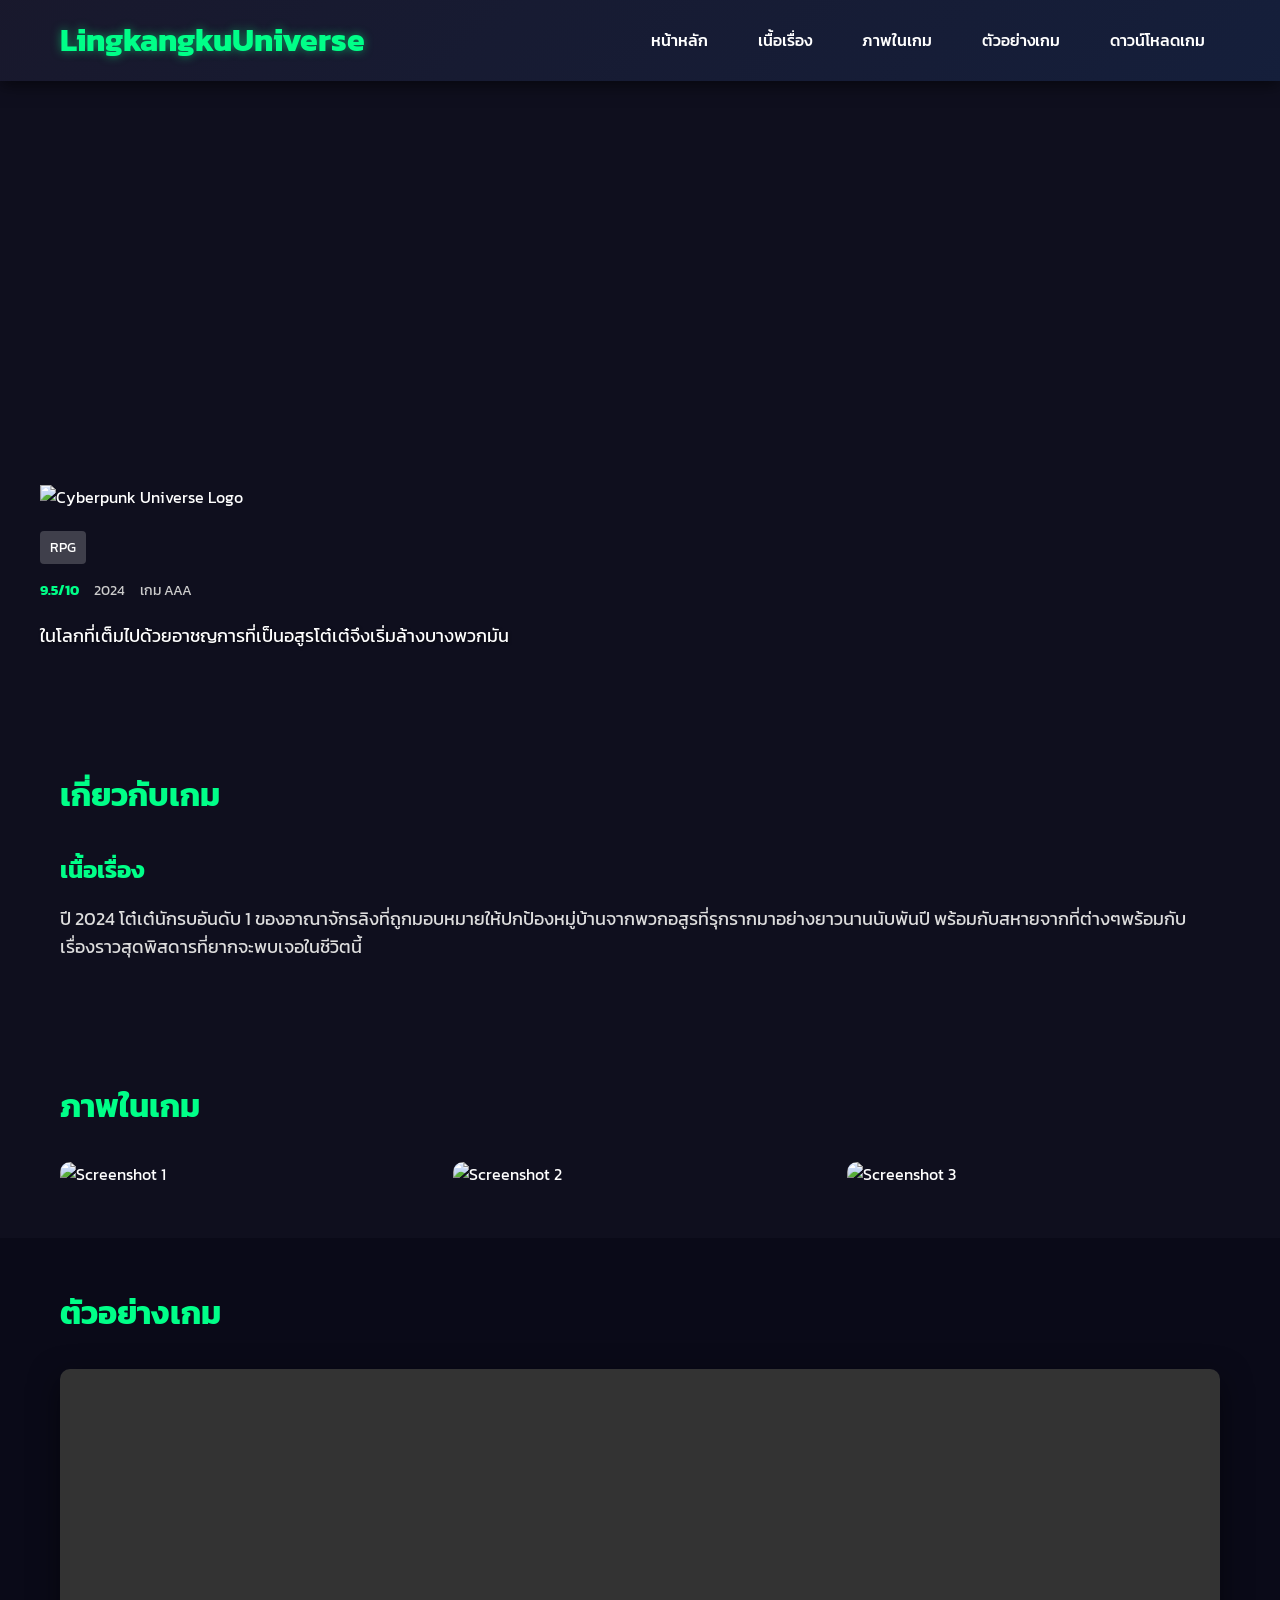
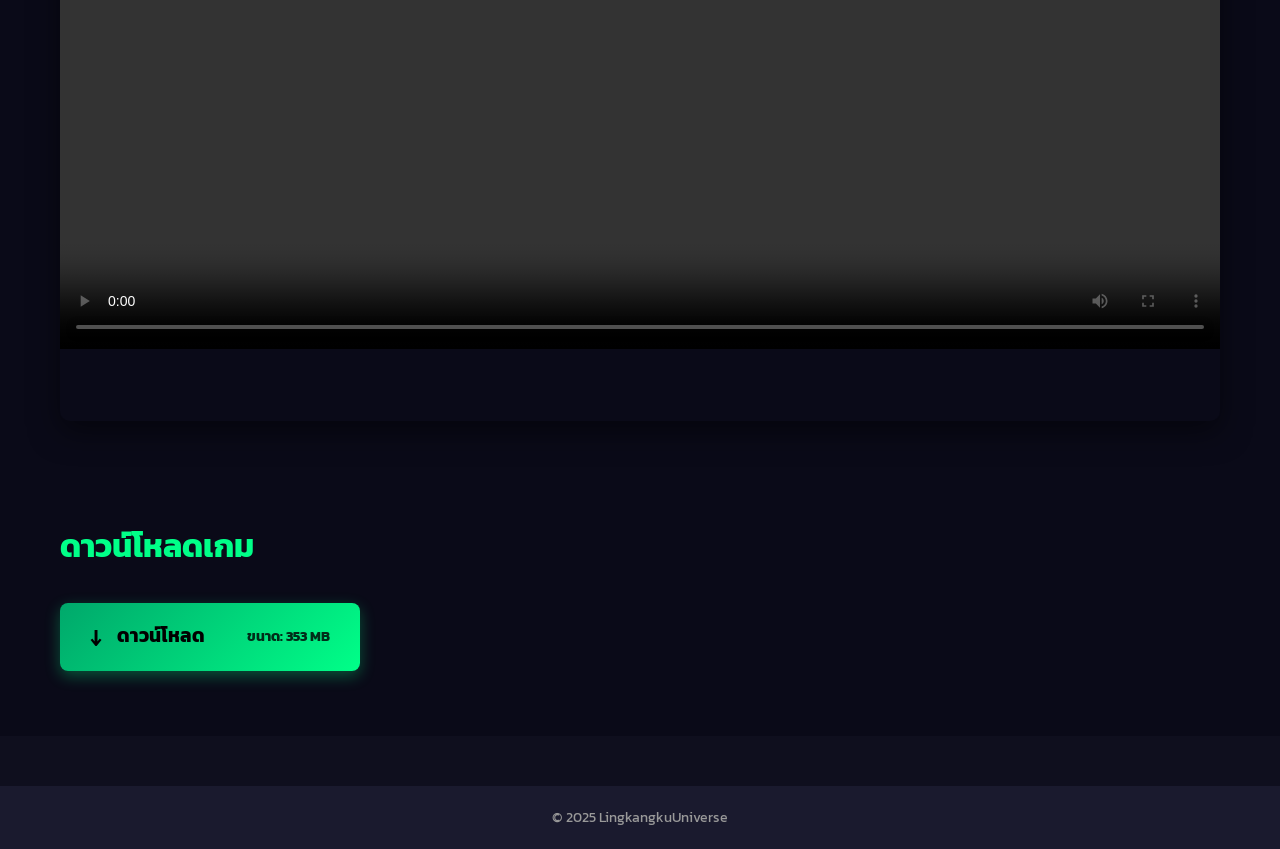
==== towtae_the_sorcerer_adventure.html @ de67dcc3 "Add files via upload" ====
<!DOCTYPE html>
<html lang="th">
<head>
    <meta charset="UTF-8">
    <meta name="viewport" content="width=device-width, initial-scale=1.0">
    <title>Towtae The Sorcerer Adventure</title>
    <link href="https://cdnjs.cloudflare.com/ajax/libs/aos/2.3.4/aos.css" rel="stylesheet">
    <link href="https://fonts.googleapis.com/css2?family=Kanit:wght@300;400;500;700&display=swap" rel="stylesheet">
    <link rel="icon" href="img/Ling.png">
    <link rel="stylesheet" type="text/css" href="game.css">
</head>
<body>
    <header id="header">
        <div class="container">
            <div class="header-content">
                <div class="logo">LingkangkuUniverse</div>
                <nav>
                    <ul>
                        <li><a href="LingkangkuUniverse.html">หน้าหลัก</a></li>
                        <li><a href="#เนื้อเรื่อง">เนื้อเรื่อง</a></li>
                        <li><a href="#ภาพในเกม">ภาพในเกม</a></li>
                        <li><a href="#ตัวอย่างเกม">ตัวอย่างเกม</a></li>
                        <li><a href="#ดาวน์โหลดเกม">ดาวน์โหลดเกม</a></li>
                    </ul>
                </nav>
            </div>
        </div>
    </header>
    
    <section class="hero-banner">
        <div class="containers">
            <div class="hero-content" data-aos="fade-right">
                <img src="img/Towtae_logo.png" alt="Cyberpunk Universe Logo" class="game-logo">
                <div class="game-tags">
                    <span class="game-tag">RPG</span>
                </div>
                <div class="game-meta">
                    <span class="rating">9.5/10</span>
                    <span class="year">2024</span>
                    <span class="category">เกม AAA</span>
                </div>
                <p class="game-description">
                    ในโลกที่เต็มไปด้วยอาชญการที่เป็นอสูรโต๋เต๋จึงเริ่มล้างบางพวกมัน
                </p>
            </div>
        </div>
    </section>
    
    <section class="content-section">
        <div class="container">
            <h2 class="section-title" data-aos="fade-up" id="เนื้อเรื่อง">เกี่ยวกับเกม</h2>
            <div class="about-game">
                <div class="about-text" data-aos="fade-right">
                    <h3>เนื้อเรื่อง</h3>
                    <p>
                        ปี 2024 โต๋เต๋นักรบอันดับ 1 ของอาณาจักรลิงที่ถูกมอบหมายให้ปกป้องหมู่บ้านจากพวกอสูรที่รุกรากมาอย่างยาวนานนับพันปี พร้อมกับสหายจากที่ต่างๆพร้อมกับเรื่องราวสุดพิสดารที่ยากจะพบเจอในชีวิตนี้
                    </p>
                </div>
            </div>
        </div>
    </section>

    <section class="content-section">
        <div class="container">
            <h2 class="section-title" data-aos="fade-up" id="ภาพในเกม" >ภาพในเกม</h2>
            <div class="screenshots-grid">
                <div class="screenshot-item" data-aos="zoom-in">
                    <img src="imggame/tsimg1.png" alt="Screenshot 1">
                </div>
                <div class="screenshot-item" data-aos="zoom-in" data-aos-delay="200">
                    <img src="imggame/tsimg2.png" alt="Screenshot 2">
                </div>
                <div class="screenshot-item" data-aos="zoom-in" data-aos-delay="300">
                    <img src="imggame/tsimg3.jpg" alt="Screenshot 3">
                </div>
            </div>
        </div>
    </section>
    
    
    <!-- Video Section -->
    <section class="content-section video-section">
        <div class="container">
            <h2 class="section-title" data-aos="fade-up" id="ตัวอย่างเกม">ตัวอย่างเกม</h2>
            <div class="video-content" data-aos="fade-up">
                <video controls width="100%">
                    <source src="imggame/towtae_the_sorceror_adventure_trailer.mp4" type="video/mp4">
                </video>
            </div>
        </div>
    </section>
    
    <div class="download-section">
        <div class="container">
            <div class="download-container">
                <h2 class="section-title" data-aos="fade-up" id="ดาวน์โหลดเกม">ดาวน์โหลดเกม</h2>
                <div class="download-buttons" data-aos="fade-up">
                    <a href="#" class="download-button" id="downloadButton">
                        <span class="download-icon">↓</span>
                        <span class="download-text">ดาวน์โหลด</span>
                        <span class="download-info">ขนาด: 353 MB</span>
                    </a>
                </div>
            </div>
        </div>
    </div>

    <footer>
        <div class="container">
            <div class="copyright">
                &copy; 2025 LingkangkuUniverse
            </div>
        </div>
    </footer>

    <!-- Scripts -->
    <script src="https://cdnjs.cloudflare.com/ajax/libs/aos/2.3.4/aos.js"></script>
    <script>
        // Initialize AOS
        document.addEventListener('DOMContentLoaded', function() {
            AOS.init({
                once: true,
                duration: 800,
                easing: 'ease-out-cubic'
            });
            
            // Add scroll effect to header
            const header = document.getElementById('header');
            window.addEventListener('scroll', function() {
                if (window.scrollY > 100) {
                    header.classList.add('scrolled');
                } else {
                    header.classList.remove('scrolled');
                }
            });
            
            // Add click event to video placeholder
            const videoPlaceholder = document.querySelector('.video-placeholder');
            if (videoPlaceholder) {
                videoPlaceholder.addEventListener('click', function() {
                    alert('เปิดวิดีโอตัวอย่างเกม (ในเว็บไซต์จริงจะเปิดวิดีโอ)');
                });
            }
        });

        document.addEventListener('DOMContentLoaded', function() {
    const downloadButton = document.getElementById('downloadButton');
    if (downloadButton) {
        downloadButton.addEventListener('click', function(e) {
            e.preventDefault();
            // สร้าง mock download สำหรับการทดสอบ
            const link = document.createElement('a');
            link.href = 'filegame/Towtae Adventure.rar';
            link.download = 'filegame/Towtae Adventure.rar';
            document.body.appendChild(link);
            link.click();
            document.body.removeChild(link);
            
        });
    }
});
    </script>
</body>
</html>
---- game.css ----
* {
        margin: 0;
        padding: 0;
        box-sizing: border-box;
        
    }

    body {
        font-family: 'Kanit', sans-serif;
        background-color: #0f0f1e;
        color: #ffffff;
        line-height: 1.6;
    }

    header {
        background: linear-gradient(135deg, rgba(26, 26, 46, 0.9) 0%, rgba(22, 33, 62, 0.9) 100%);
        padding: 15px 0;
        box-shadow: 0 5px 15px rgba(0, 0, 0, 0.5);
        position: fixed;
        width: 100%;
        top: 0;
        z-index: 1000;
        transition: background 0.3s;
    }

    header.scrolled {
        background: rgba(10, 10, 20, 0.95);
    }
    .container {
        max-width: 1200px;
        margin: 0 auto;
        padding: 0 20px;
    }

    .containers {
        max-width: 1400px;
        margin: 0 ;
        padding: 0 20px;
    }

    .header-content {
        display: flex;
        justify-content: space-between;
        align-items: center;
    }

    .logo {
        font-size: 2rem;
        font-weight: bold;
        color: #00ff88;
        text-shadow: 0 0 10px rgba(0, 255, 136, 0.5);
    }

    nav ul {
        display: flex;
        list-style: none;
    }

    nav ul li {
        margin-left: 20px;
    }

    nav ul li a {
        color: #ffffff;
        text-decoration: none;
        font-weight: 500;
        transition: color 0.3s;
        padding: 10px 15px;
        border-radius: 5px;
    }

    nav ul li a:hover {
        color: #00ff88;
        background-color: rgba(0, 255, 136, 0.1);
    }

    .hero-banner {
        height: 80vh;
        position: relative;
        background: linear-gradient(to top, #0f0f1e, transparent 150%), 
                    url('img/Towtae_bg.png') no-repeat center center/cover;
        display: flex;
        align-items: flex-end;
        padding-bottom: 50px;
    }

    .hero-content {
        max-width: 150%;
        padding: 0 20px;
        position: relative;
        z-index: 2;
        margin-left: 0; /* เพิ่มเพื่อให้แน่ใจว่าอยู่ชิดซ้าย */
    }

    .game-logo {
        max-width: 400px;
        margin-bottom: 20px;
    }

    .game-tags {
        display: flex;
        margin-bottom: 15px;
    }

    .game-tag {
        background-color: rgba(255, 255, 255, 0.2);
        padding: 5px 10px;
        border-radius: 4px;
        margin-right: 10px;
        font-size: 0.9rem;
    }

    .game-description {
        font-size: 1.1rem;
        margin-bottom: 20px;
        text-shadow: 1px 1px 3px rgba(0, 0, 0, 0.5);
    }

    .game-meta {
        display: flex;
        align-items: center;
        margin-bottom: 20px;
        font-size: 0.9rem;
    }

    .game-meta span {
        margin-right: 15px;
    }

    .game-meta .rating {
        color: #00ff88;
        font-weight: bold;
    }

    .game-meta .year {
        color: #cccccc;
    }

    .game-meta .category {
        color: #cccccc;
    }

    /* Content Sections */
    .content-section {
        padding: 50px 0;
    }

    .section-title {
        font-size: 2rem;
        margin-bottom: 30px;
        color: #00ff88;
    }

    /* Video Section */
    .video-section {
        background-color: #0a0a18;
    }

    .video-content {
        position: relative;
        padding-bottom: 56.25%; /* 16:9 ratio */
        height: 0;
        overflow: hidden;
        border-radius: 10px;
        box-shadow: 0 10px 30px rgba(0, 0, 0, 0.5);
    }

    .video-placeholder {
        position: absolute;
        top: 0;
        left: 0;
        width: 100%;
        height: 100%;
        background-color: #000;
        display: flex;
        align-items: center;
        justify-content: center;
        flex-direction: column;
    }

    .play-icon {
        width: 80px;
        height: 80px;
        background-color: rgba(0, 255, 136, 0.8);
        border-radius: 50%;
        display: flex;
        align-items: center;
        justify-content: center;
        margin-bottom: 15px;
        cursor: pointer;
        transition: transform 0.3s, background-color 0.3s;
    }

    .play-icon:hover {
        transform: scale(1.1);
        background-color: rgba(0, 255, 136, 1);
    }

    .play-icon::after {
        content: "";
        width: 0;
        height: 0;
        border-top: 15px solid transparent;
        border-left: 25px solid #000;
        border-bottom: 15px solid transparent;
        margin-left: 5px;
    }

    /* Screenshots Section */
    .screenshots-grid {
        display: grid;
        grid-template-columns: repeat(auto-fill, minmax(300px, 1fr));
        gap: 20px;
    }

    .screenshot-item {
        position: relative;
        overflow: hidden;
        border-radius: 10px;
        cursor: pointer;
        transition: transform 0.3s;
    }

    .screenshot-item:hover {
        transform: scale(1.03);
    }

    .screenshot-item img {
        width: 100%;
        height: 100%;
        object-fit: cover;
    }

    /* About Section */
    .about-game {
        display: grid;
        grid-template-columns: 1fr;
        gap: 50px;
        align-items: flex-start; /* เปลี่ยนจาก center เพื่อให้อยู่ด้านบนซ้าย */
    }

    .about-text {
        font-size: 1.1rem;
        color: #dddddd;
    }

    .about-text p {
        margin-bottom: 20px;
    }

    .about-text h3 {
        color: #00ff88;
        margin-bottom: 15px;
        font-size: 1.5rem;
    }

    /* Footer */
    footer {
        background: #1a1a2e;
        padding: 20px 0;
        text-align: center;
        margin-top: 50px;
    }

    .copyright {
        color: #999999;
        font-size: 0.9rem;
    }

    /* Responsive */
    @media (max-width: 992px) {
        .hero-content {
            margin-left: 0;
        }
    }

    @media (max-width: 768px) {
        .hero-content {
            max-width: 100%;
        }
        
        .game-logo {
            max-width: 300px;
        }
        
        .header-content {
            flex-direction: column;
            align-items: flex-start;
        }
        
        nav ul {
            margin-top: 15px;
        }
        
        nav ul li {
            margin: 0 10px;
        }
    }
    .download-section {
    padding: 50px 0;
    background-color: #0a0a18;
    }

    .download-container {
    text-align: left;
    }

    .download-buttons {
    display: flex;
    flex-direction: column;
    }

    .download-button {
    display: flex;
    align-items: center;
    background: linear-gradient(135deg, #00a86b, #00ff88);
    color: #000;
    text-decoration: none;
    padding: 15px 30px;
    border-radius: 8px;
    font-weight: 700;
    margin-bottom: 15px;
    max-width: 300px;
    transition: transform 0.3s, box-shadow 0.3s;
    box-shadow: 0 5px 15px rgba(0, 255, 136, 0.3);
    }

    .download-button:hover {
    transform: translateY(-5px);
    box-shadow: 0 8px 20px rgba(0, 255, 136, 0.5);
    }

    .download-icon {
    font-size: 1.5rem;
    margin-right: 15px;
    }

    .download-text {
    font-size: 1.2rem;
    }

    .download-info {
    margin-left: auto;
    font-size: 0.9rem;
    opacity: 0.8;
    }

    @media (max-width: 768px) {
    .download-button {
    width: 100%;
    max-width: none;
    }
    }
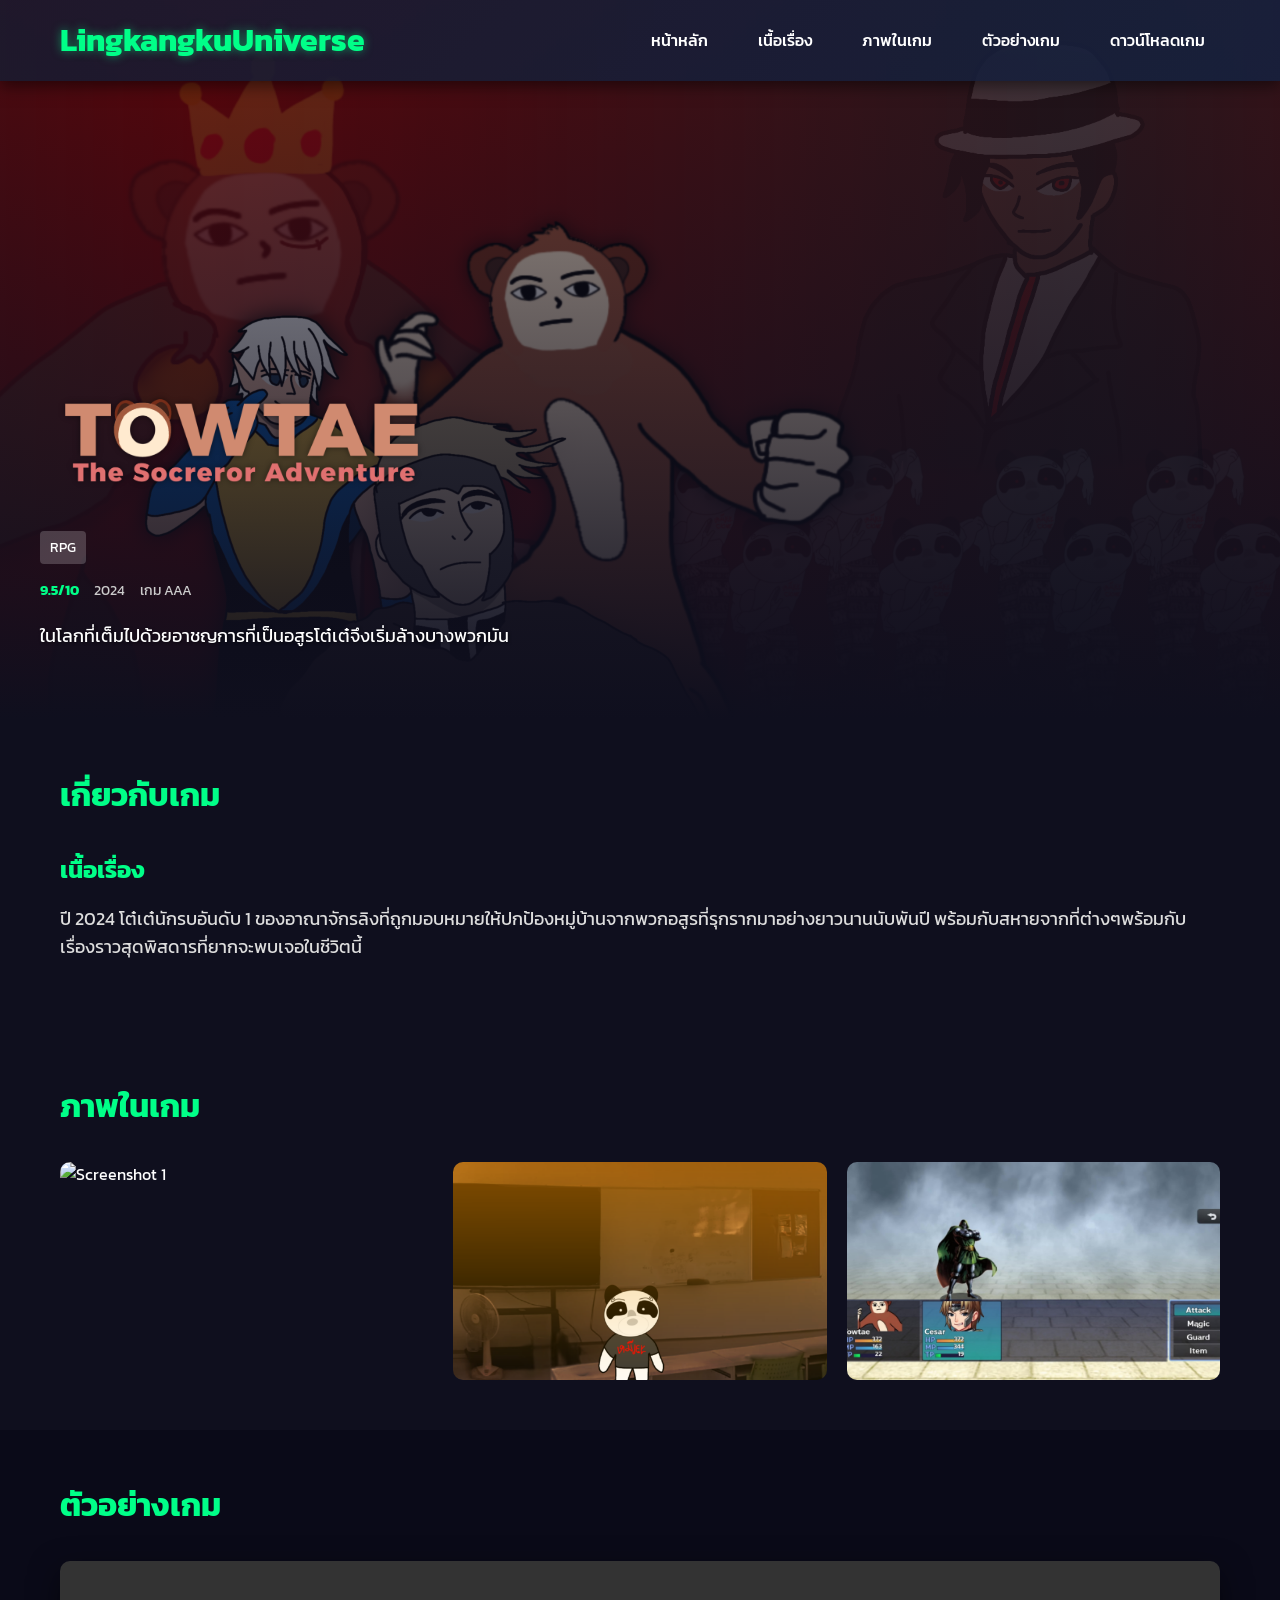
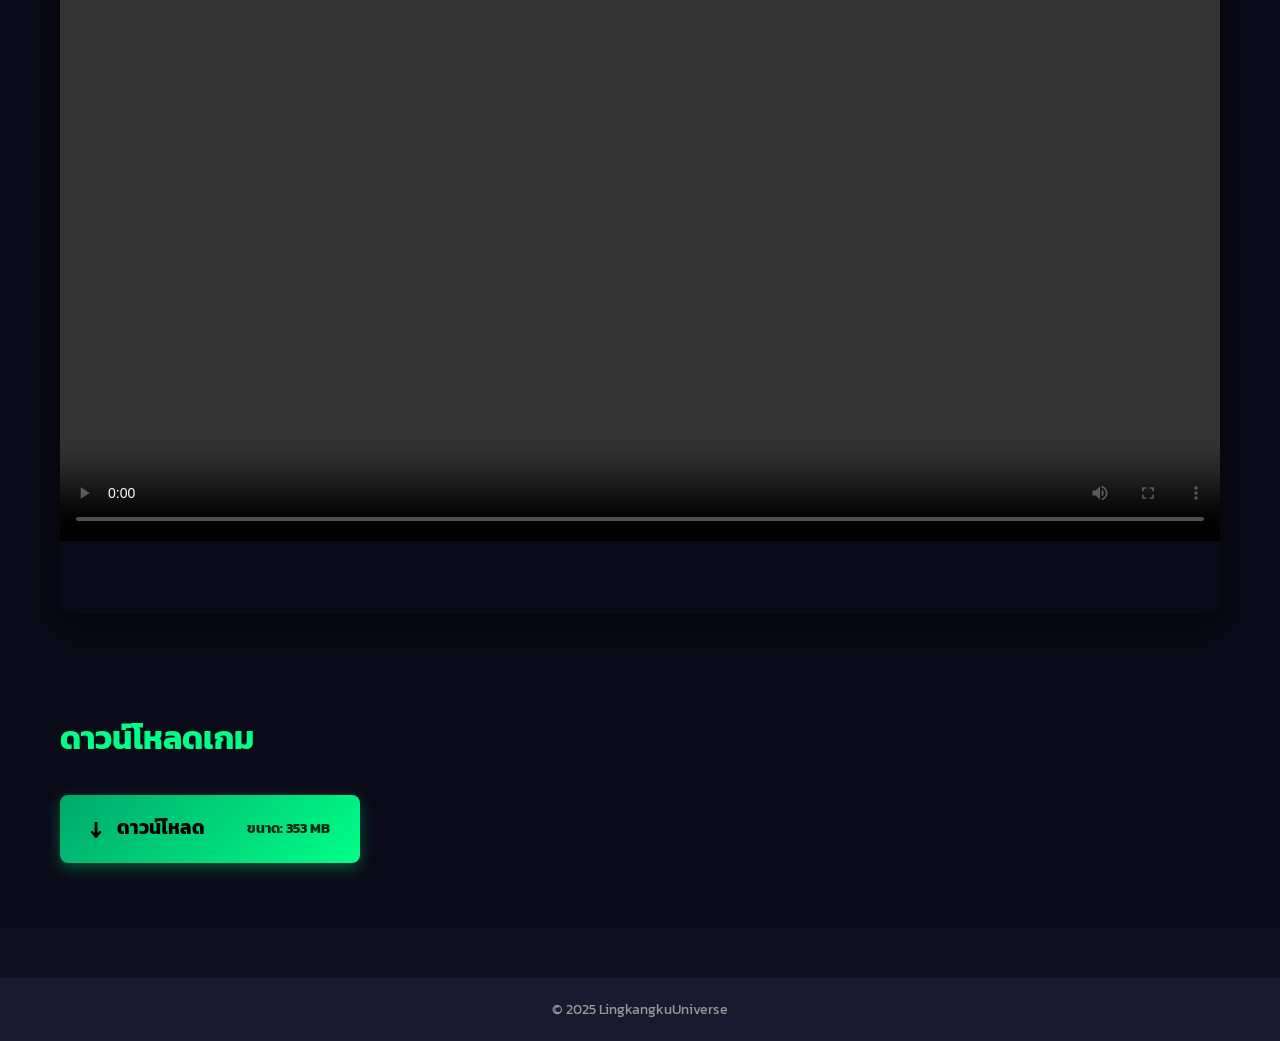
==== commit 5f7af580: "Update towtae_the_sorcerer_adventure.html" ====
--- a/towtae_the_sorcerer_adventure.html
+++ b/towtae_the_sorcerer_adventure.html
@@ -95,9 +95,9 @@
             <div class="download-container">
                 <h2 class="section-title" data-aos="fade-up" id="ดาวน์โหลดเกม">ดาวน์โหลดเกม</h2>
                 <div class="download-buttons" data-aos="fade-up">
-                    <a href="#" class="download-button" id="downloadButton">
+                    <a href="https://drive.google.com/file/d/1ZqnCJcYgiQYdSjtzPv7r4JJsrqfTE6r5/view?usp=sharing" class="download-button" id="downloadButton">
                         <span class="download-icon">↓</span>
-                        <span class="download-text">ดาวน์โหลด</span>
+                        <span class="download-text ">ดาวน์โหลด</span>
                         <span class="download-info">ขนาด: 353 MB</span>
                     </a>
                 </div>
@@ -133,32 +133,10 @@
                     header.classList.remove('scrolled');
                 }
             });
-            
-            // Add click event to video placeholder
-            const videoPlaceholder = document.querySelector('.video-placeholder');
-            if (videoPlaceholder) {
-                videoPlaceholder.addEventListener('click', function() {
-                    alert('เปิดวิดีโอตัวอย่างเกม (ในเว็บไซต์จริงจะเปิดวิดีโอ)');
-                });
-            }
+        
         });
 
-        document.addEventListener('DOMContentLoaded', function() {
-    const downloadButton = document.getElementById('downloadButton');
-    if (downloadButton) {
-        downloadButton.addEventListener('click', function(e) {
-            e.preventDefault();
-            // สร้าง mock download สำหรับการทดสอบ
-            const link = document.createElement('a');
-            link.href = 'filegame/Towtae Adventure.rar';
-            link.download = 'filegame/Towtae Adventure.rar';
-            document.body.appendChild(link);
-            link.click();
-            document.body.removeChild(link);
-            
-        });
-    }
-});
     </script>
 </body>
 </html>
+
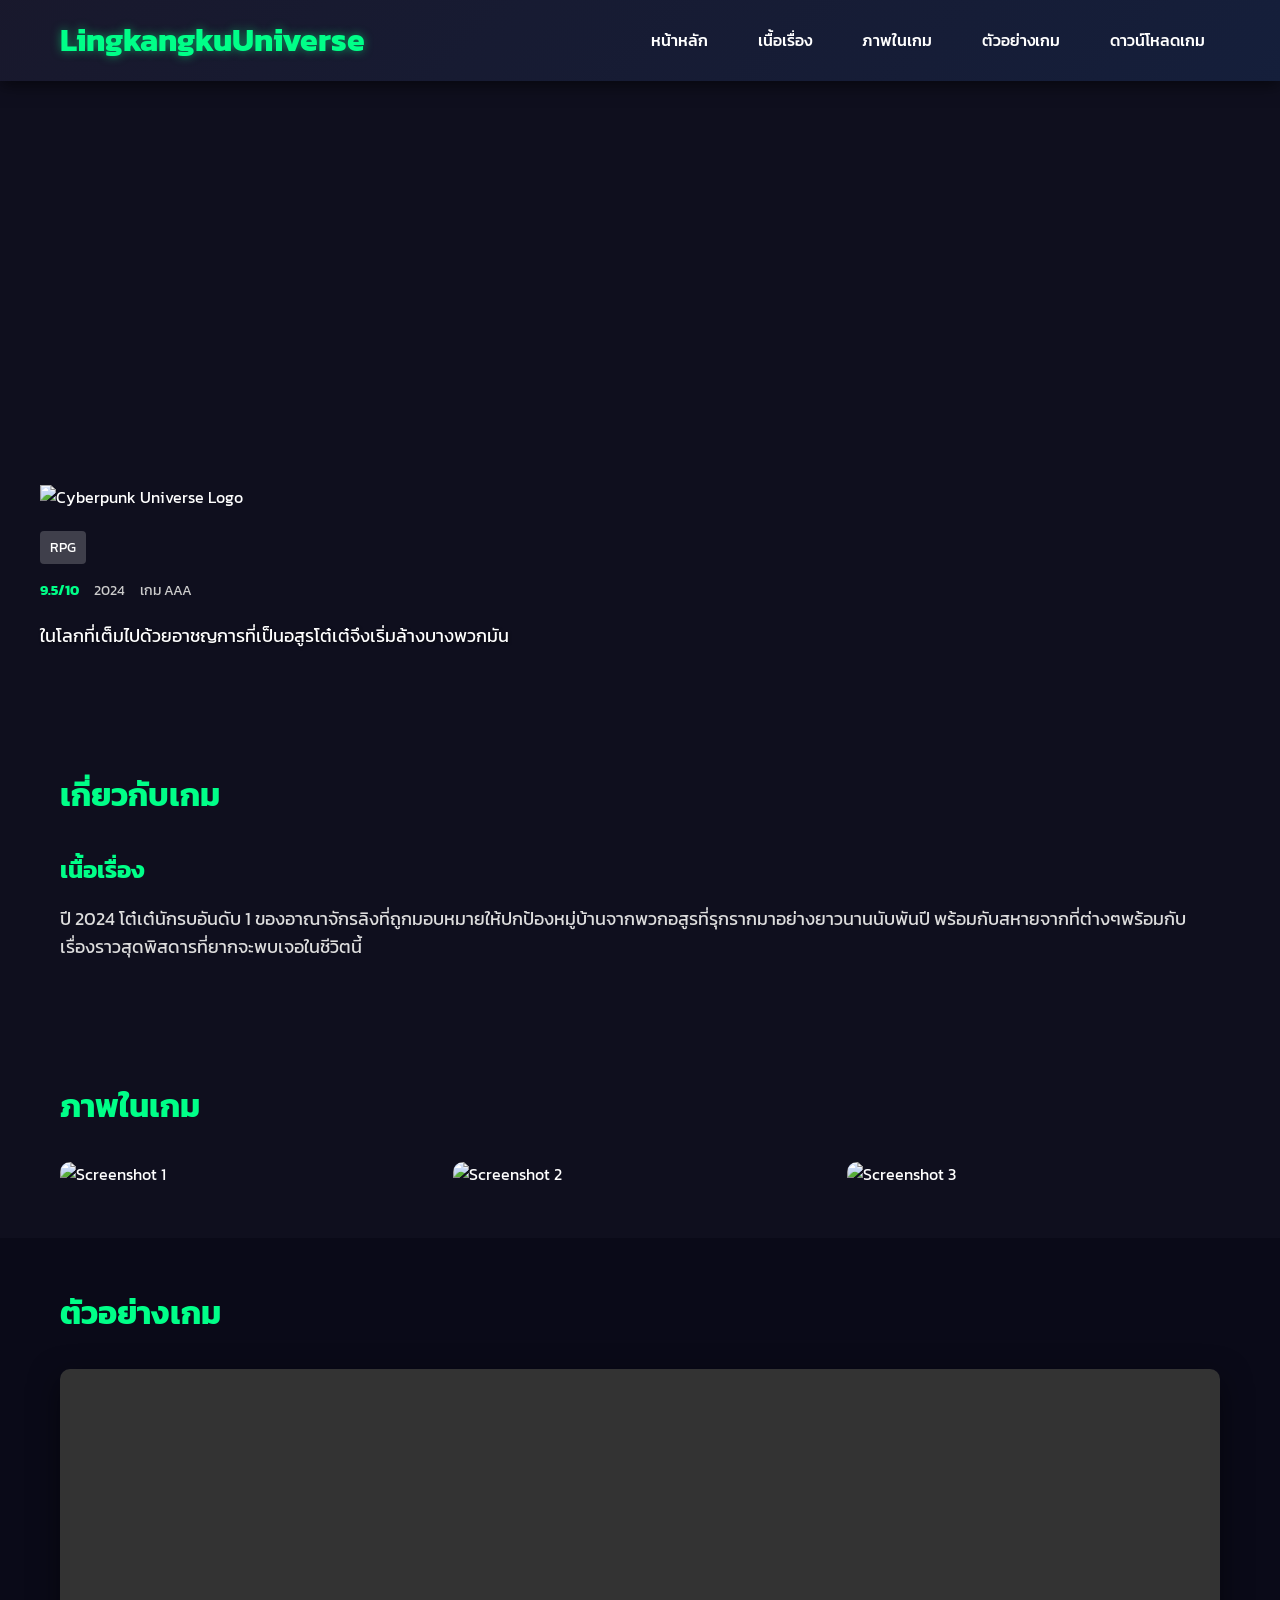
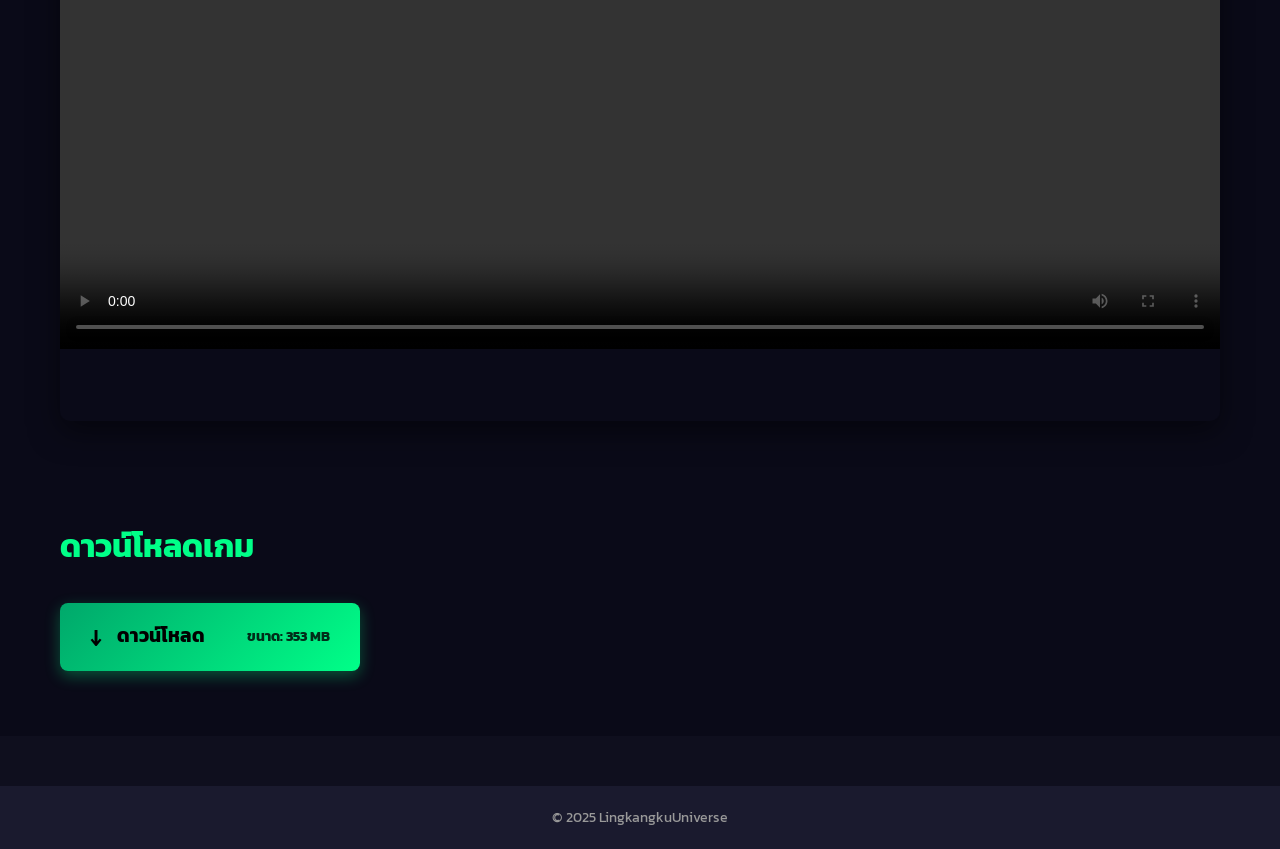
==== commit 95c53231: "Add files via upload" ====
--- a/towtae_the_sorcerer_adventure.html
+++ b/towtae_the_sorcerer_adventure.html
@@ -16,7 +16,7 @@
                 <div class="logo">LingkangkuUniverse</div>
                 <nav>
                     <ul>
-                        <li><a href="LingkangkuUniverse.html">หน้าหลัก</a></li>
+                        <li><a href="index.html">หน้าหลัก</a></li>
                         <li><a href="#เนื้อเรื่อง">เนื้อเรื่อง</a></li>
                         <li><a href="#ภาพในเกม">ภาพในเกม</a></li>
                         <li><a href="#ตัวอย่างเกม">ตัวอย่างเกม</a></li>
@@ -139,4 +139,3 @@
     </script>
 </body>
 </html>
-
